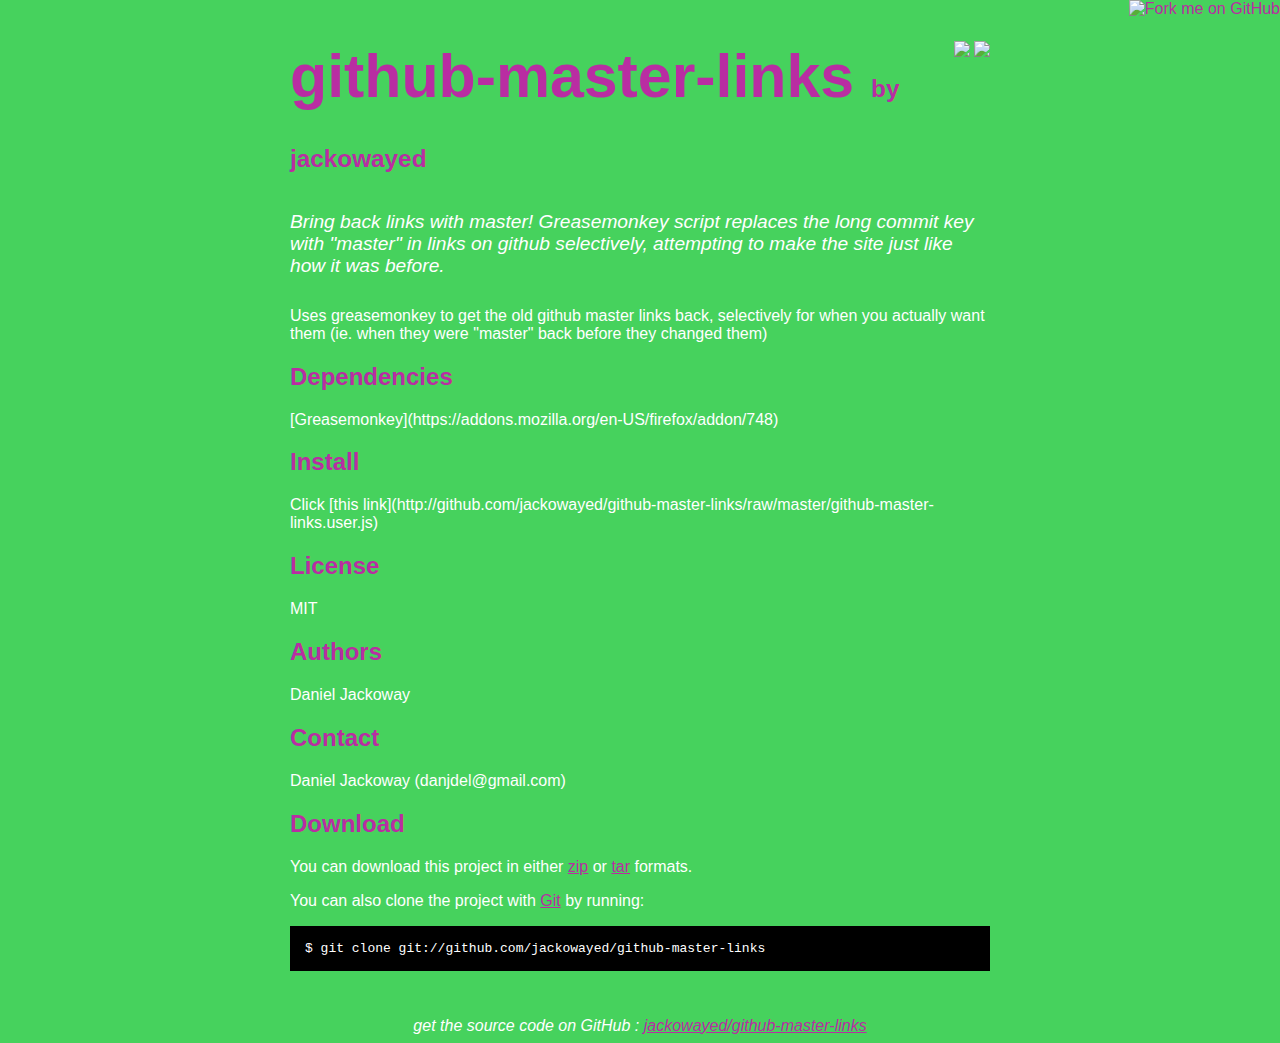
==== index.html @ 02857da4 "github generated gh-pages branch" ====
<!DOCTYPE html PUBLIC "-//W3C//DTD XHTML 1.0 Strict//EN"
	"http://www.w3.org/TR/xhtml1/DTD/xhtml1-strict.dtd">

<html xmlns="http://www.w3.org/1999/xhtml" xml:lang="en" lang="en">
<head>
	<meta http-equiv="Content-Type" content="text/html; charset=utf-8"/>

	<title>jackowayed/github-master-links @ GitHub</title>
	
	<style type="text/css">
		body {
  		margin-top: 1.0em;
  		background-color: #46d25d;
		  font-family: "helvetica"; 
  		color: #ffffff;
    }
    #container {
      margin: 0 auto;
      width: 700px;
    }
		h1 { font-size: 3.8em; color: #b92da2; margin-bottom: 3px; }
		h1 .small { font-size: 0.4em; }
		h1 a { text-decoration: none }
		h2 { font-size: 1.5em; color: #b92da2; }
    h3 { text-align: center; color: #b92da2; }
    a { color: #b92da2; }
    .description { font-size: 1.2em; margin-bottom: 30px; margin-top: 30px; font-style: italic;}
    .download { float: right; }
		pre { background: #000; color: #fff; padding: 15px;}
    hr { border: 0; width: 80%; border-bottom: 1px solid #aaa}
    .footer { text-align:center; padding-top:30px; font-style: italic; }
	</style>
	
</head>

<body>
  <a href="http://github.com/jackowayed/github-master-links"><img style="position: absolute; top: 0; right: 0; border: 0;" src="http://s3.amazonaws.com/github/ribbons/forkme_right_darkblue_121621.png" alt="Fork me on GitHub" /></a>
  
  <div id="container">

    <div class="download">
      <a href="http://github.com/jackowayed/github-master-links/zipball/master">
        <img border="0" width="90" src="http://github.com/images/modules/download/zip.png"></a>
      <a href="http://github.com/jackowayed/github-master-links/tarball/master">
        <img border="0" width="90" src="http://github.com/images/modules/download/tar.png"></a>
    </div>
      
    <h1><a href="http://github.com/jackowayed/github-master-links">github-master-links</a> 
      <span class="small">by <a href="http://github.com/jackowayed">jackowayed</a></small></h1>

    <div class="description">
      Bring back links with master! Greasemonkey script replaces the long commit key with "master" in links on github selectively, attempting to make the site just like how it was before.
    </div>

    <p>Uses greasemonkey to get the old github master links back, selectively for when you actually want them (ie. when they were "master" back before they changed them)</p><h2>Dependencies</h2>
<p>[Greasemonkey](https://addons.mozilla.org/en-US/firefox/addon/748)</p>
<h2>Install</h2>
<p>Click [this link](http://github.com/jackowayed/github-master-links/raw/master/github-master-links.user.js)</p>
<h2>License</h2>
<p>MIT</p>
<h2>Authors</h2>
<p>Daniel Jackoway</p>
<h2>Contact</h2>
<p>Daniel Jackoway (danjdel@gmail.com)<br/>      </p>


    <h2>Download</h2>
    <p>
      You can download this project in either
      <a href="http://github.com/jackowayed/github-master-links/zipball/master">zip</a> or
      <a href="http://github.com/jackowayed/github-master-links/tarball/master">tar</a> formats.
    </p>
    <p>You can also clone the project with <a href="http://git-scm.com">Git</a>
      by running:
      <pre>$ git clone git://github.com/jackowayed/github-master-links</pre>
    </p>
      
    <div class="footer">
      get the source code on GitHub : <a href="http://github.com/jackowayed/github-master-links">jackowayed/github-master-links</a>
    </div>
    
  </div>

  
</body>
</html>
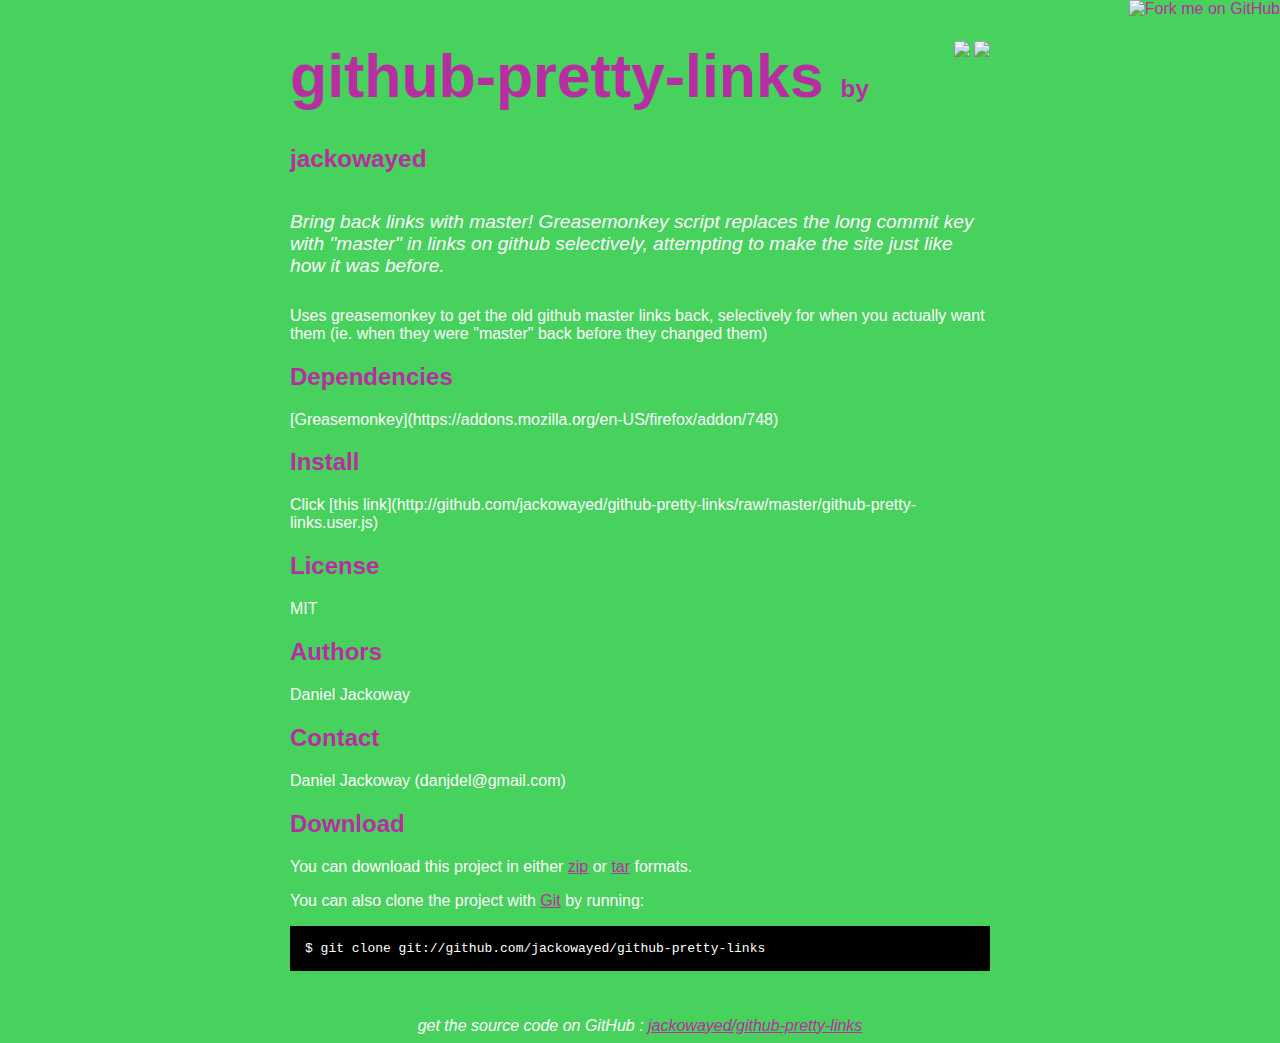
==== commit 1104f5ef: "replaced w/ new name" ====
--- a/index.html
+++ b/index.html
@@ -5,7 +5,7 @@
 <head>
 	<meta http-equiv="Content-Type" content="text/html; charset=utf-8"/>
 
-	<title>jackowayed/github-master-links @ GitHub</title>
+	<title>jackowayed/github-pretty-links @ GitHub</title>
 	
 	<style type="text/css">
 		body {
@@ -34,18 +34,18 @@
 </head>
 
 <body>
-  <a href="http://github.com/jackowayed/github-master-links"><img style="position: absolute; top: 0; right: 0; border: 0;" src="http://s3.amazonaws.com/github/ribbons/forkme_right_darkblue_121621.png" alt="Fork me on GitHub" /></a>
+  <a href="http://github.com/jackowayed/github-pretty-links"><img style="position: absolute; top: 0; right: 0; border: 0;" src="http://s3.amazonaws.com/github/ribbons/forkme_right_darkblue_121621.png" alt="Fork me on GitHub" /></a>
   
   <div id="container">
 
     <div class="download">
-      <a href="http://github.com/jackowayed/github-master-links/zipball/master">
+      <a href="http://github.com/jackowayed/github-pretty-links/zipball/master">
         <img border="0" width="90" src="http://github.com/images/modules/download/zip.png"></a>
-      <a href="http://github.com/jackowayed/github-master-links/tarball/master">
+      <a href="http://github.com/jackowayed/github-pretty-links/tarball/master">
         <img border="0" width="90" src="http://github.com/images/modules/download/tar.png"></a>
     </div>
       
-    <h1><a href="http://github.com/jackowayed/github-master-links">github-master-links</a> 
+    <h1><a href="http://github.com/jackowayed/github-pretty-links">github-pretty-links</a> 
       <span class="small">by <a href="http://github.com/jackowayed">jackowayed</a></small></h1>
 
     <div class="description">
@@ -55,7 +55,7 @@
     <p>Uses greasemonkey to get the old github master links back, selectively for when you actually want them (ie. when they were "master" back before they changed them)</p><h2>Dependencies</h2>
 <p>[Greasemonkey](https://addons.mozilla.org/en-US/firefox/addon/748)</p>
 <h2>Install</h2>
-<p>Click [this link](http://github.com/jackowayed/github-master-links/raw/master/github-master-links.user.js)</p>
+<p>Click [this link](http://github.com/jackowayed/github-pretty-links/raw/master/github-pretty-links.user.js)</p>
 <h2>License</h2>
 <p>MIT</p>
 <h2>Authors</h2>
@@ -68,16 +68,16 @@
     <h2>Download</h2>
     <p>
       You can download this project in either
-      <a href="http://github.com/jackowayed/github-master-links/zipball/master">zip</a> or
-      <a href="http://github.com/jackowayed/github-master-links/tarball/master">tar</a> formats.
+      <a href="http://github.com/jackowayed/github-pretty-links/zipball/master">zip</a> or
+      <a href="http://github.com/jackowayed/github-pretty-links/tarball/master">tar</a> formats.
     </p>
     <p>You can also clone the project with <a href="http://git-scm.com">Git</a>
       by running:
-      <pre>$ git clone git://github.com/jackowayed/github-master-links</pre>
+      <pre>$ git clone git://github.com/jackowayed/github-pretty-links</pre>
     </p>
       
     <div class="footer">
-      get the source code on GitHub : <a href="http://github.com/jackowayed/github-master-links">jackowayed/github-master-links</a>
+      get the source code on GitHub : <a href="http://github.com/jackowayed/github-pretty-links">jackowayed/github-pretty-links</a>
     </div>
     
   </div>
